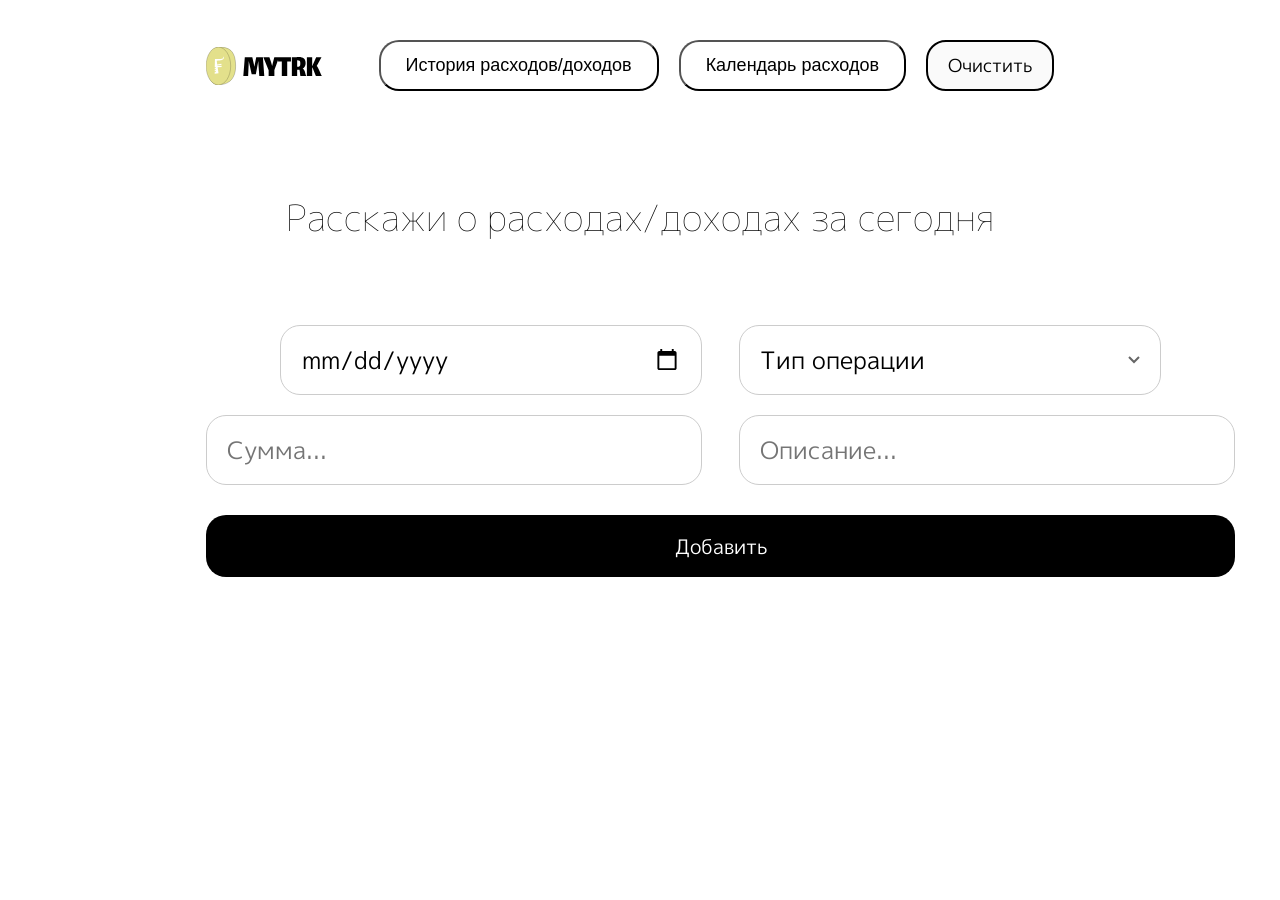
==== index.html @ 57789ba8 "Add files via upload" ====
<!DOCTYPE html>
<html lang="en">
<head>
    <meta charset="UTF-8">
    <meta name="viewport" content="width=device-width, initial-scale=1.0">
    <title>Finance Tracker</title>
    <link rel="stylesheet" href="style.css">
    <link rel="shortcut icon" href="images/favicon.svg" type="image/x-icon">
    <link rel="preconnect" href="https://fonts.googleapis.com">
    <link rel="preconnect" href="https://fonts.gstatic.com" crossorigin>
    <link href="https://fonts.googleapis.com/css2?family=Goldman:wght@400;700&family=M+PLUS+1p&family=Parkinsans:wght@300..800&display=swap" rel="stylesheet">
</head>
<body>
    <header class="shapka">
        <div class="shapka_container">
            <nav class="shapka_nav">
                <img src="images/logomytrk.svg">
                <button class="burger" id="burgerBtn" aria-label="Меню">
                    <span></span>
                    <span></span>
                    <span></span>
                </button>
                <ul class="shapka_list" id="shapkaList">
                    <li class="shapka_list-item">
                        <button class="shapka_list-button" onclick="window.location.href='history.html'">История расходов/доходов</button>
                    </li>
                    <li class="shapka_list-item">
                        <button class="shapka_list-button" onclick="window.location.href='calendar.html'">Календарь расходов</button>
                    </li>
                    <li class="shapka_list-item">
                        <button id="clearListBtn">Очистить</button>
                    </li>
                </ul>
            </nav>
        </div> 
        

    </header>
    <main>
        <section class="hero">
            <div class="hero_container">
                <p class="main_text">Расскажи о расходах/доходах за сегодня</p>
                <div class="main_anketa">
                    <ul class="main_list">
                        <li>
                            <input type="date">
                        </li>
                        <li>
                            <select name="operation" id="op" placeholder="Тип операции">
                                <option value="" disabled selected hidden>Тип операции</option>
                                <option value="earn">Доход</option>
                                <option value="pay">Расход</option>
                            </select>
                        </li>
                    </ul>
                    <ul class="main_list">
                        <li>
                            <input type="number" placeholder="Сумма...">
                        </li>
                        <li>
                            <input type="text" placeholder="Описание...">
                        </li>
                    </ul>
                    <button class="main_submit" type="button">Добавить</button>
                </div>
            </div>
        </section>
        <ul class="history_list"></ul>
    </main>
    <script src="script.js"></script>
</body>
</html>
---- style.css ----
* {
    margin: 0;
    padding: 0
}
body {
    font-family: 'M PLUS 1p', sans-serif;
}
a {
    text-decoration: none;
}
ul {
    list-style: none;
}
.shapka {
    padding:40px 206px 0px 206px;
    
}
.shapka_container{
    max-width: 868px;
    margin-inline: auto;
}
.shapka_nav {
    display: flex;
    justify-content: space-between;
    align-items:center;
}
.shapka_list {
    display: flex;
    gap: 20px;
    padding-right: 20px;
}
.shapka_list-button {
    padding: 13px 25px;
    font-weight: 400;
    font-size: 18px;
    letter-spacing: 3%;
    color: var(--dark);
    background-color: white;
    border-radius: 20px;
    transition: font-size 0.3s
}
.shapka_list-button:hover {
    font-size: 19px;
}
.hero {
    display: flex;
    justify-content: center;
    align-items: center;
}
.hero_container {
    max-width: 868px;
    margin-inline: auto;
    display: block;
    
}
.main_text{
    font-weight: 200;
    font-size: 36px;
    letter-spacing: 1%;
    padding-top:100px;
    font-family: 'M PLUS 1p', sans-serif;
    display: flex;
    justify-content: center;
    padding-bottom: 80px;
}
.main_list {
    display: flex;
    justify-content: center;
    align-items: center;
    gap: 37px;
}

/* Общие стили — БЕЗ стрелки, БЕЗ appearance */
.main_list input,
.main_list select {
    box-sizing: border-box; /* рамка (width/height) не поедет от padding */
    font-size: 24px;
    padding: 0 20px; /* текст сдвинулся от края, рамка та же */
    border-radius: 20px;
    border: 1px solid #ccc;
    font-family: inherit;
    min-width: 422px;
    height: 70px;
}

#clearListBtn {
  padding: 10px 20px;
  font-size: 18px;
  font-family: inherit;
  background-color: #fafafa;
  color: rgb(0, 0, 0);
  border: 2px solid #000000;
  border-radius: 20px;
  cursor: pointer;
  transition: font-size 0.3s
}

#clearListBtn:hover{
    background-color: #f8a0a0;
    font-size:19px

}

.empty-message {
  text-align: center;
  color: #686868;
  margin-top: 32px;
  font-size: 20px;
  display: none; /* скрываем по умолчанию */
}

/* Стрелка и appearance — ТОЛЬКО у select */
.main_list select {
    cursor: pointer;
    background-color: #fff;
    padding-right: 50px; /* место под стрелку именно тут, рамка не меняется */

    appearance: none;
    -webkit-appearance: none;
    -moz-appearance: none;

    background-image: url('data:image/svg+xml;utf8,<svg xmlns="http://www.w3.org/2000/svg" width="12" height="8" viewBox="0 0 12 8"><path d="M1 1l5 5 5-5" stroke="%23666" stroke-width="2" fill="none"/></svg>');
    background-repeat: no-repeat;
    background-position: right 20px center;
}
.main_anketa{
    display: grid;
    gap: 20px;
}
.main_submit {
    margin-top: 10px;
    padding: 16px 40px;
    font-size: 20px;
    font-family: inherit;
    color: #fff;
    background-color: #000;
    border: none;
    border-radius: 20px;
    cursor: pointer;
    transition: opacity 0.3s;
}

.main_submit:hover {
    opacity: 0.9;
}

/* История ДРУГАЯ СТРАНИЦА */
.history_list{
    padding-top: 50px;
    font-size: 24px;
    display:grid;
    grid-template-columns: repeat(1, 600px, 150px);
    gap: 10px;
    width: 100%;
    justify-content: center;
    align-items: center;
}
.history_list li{
    border: 2px solid #000000;        /* рамка: толщина, стиль, цвет */
    padding: 12px 16px;
    background-color: #f9f9f9;
    border-radius: 15px;  
}
/* КАЛЕНДАРЬ ДРУГАЯ СТРАНИЦА */
.calendar_container {
    max-width: 868px;
    margin-inline: auto;
    padding-top: 40px;
}

.calendar_header {
    display: flex;
    justify-content: center;
    align-items: center;
    gap: 24px;
    margin-bottom: 20px;
}

.calendar_grid {
    display: grid;
    grid-template-columns: repeat(7, 70px);
    gap: 8px;
    justify-content: center;
}

.calendar_day {
    aspect-ratio: 1;
    display: flex;
    flex-direction: column;
    align-items: center;
    justify-content: center;
    border-radius: 8px;
    border: 1px solid #ccc;
    font-size: 14px;
}

.calendar_day.empty {
    border: none;
}

.day_income {
    background-color: #d4f4dd;
    border-color: #4caf50;
}

.day_expense {
    background-color: #fbdcdc;
    border-color: #e53935;
}

.day_amount {
    font-size: 11px;
}



/* для телефона */

.burger {
    display: none;
    flex-direction: column;
    justify-content: space-between;
    width: 28px;
    height: 20px;
    background: none;
    border: none;
    cursor: pointer;
    padding: 0;
    z-index: 20;
}
.burger span {
    width: 100%;
    height: 2px;
    background-color: #000;
    border-radius: 2px;
    transition: transform 0.3s, opacity 0.3s;
}
.burger.active span:nth-child(1) { transform: translateY(9px) rotate(45deg); }
.burger.active span:nth-child(2) { opacity: 0; }
.burger.active span:nth-child(3) { transform: translateY(-9px) rotate(-45deg); }

@media (max-width: 768px) {
    .shapka { padding: 20px 24px 0 24px; }
    .shapka_nav { position: relative; }
    .burger { display: flex; }
    .shapka_list {
        position: fixed;
        top: 0;
        right: -100%;
        width: 70%;
        max-width: 300px;
        height: 100vh;
        background-color: #fff;
        flex-direction: column;
        gap: 0;
        padding-top: 100px;
        transition: right 0.3s ease;
        box-shadow: -2px 0 12px rgba(0,0,0,0.15);
    }
    .shapka_list.active { right: 0; }
    .shapka_list-item { width: 100%; text-align: center; }
    .shapka_list-button {
        display: block;
        width: 100%;
        padding: 16px 16px;
        margin: 10px 20px;
        font-size: 16px;
        border-radius: 20px;
        border: 1px solid #000000;
    }
    #clearListBtn {
        display: block;
        width: 100%;
        padding: 16px 16px;
        margin: 10px 20px;
        font-size: 16px;
        border-radius: 20px;
        border: 1px solid #000000;
    }
    .main_text { font-size: 24px; padding-top: 50px; padding-bottom: 40px; padding-inline: 20px; text-align: center; }
    .main_list { 
        display: grid;
        grid-template-columns: repeat(1, 400px, 100px);
        gap:10px;
     }
    .main_list input, .main_list select { min-width: unset; width: 100%; max-width: 340px; height: 56px; font-size: 18px; }
    .main_anketa { padding-inline: 20px; }
    .main_submit { width: 100%; max-width: 340px; margin-inline: auto; }
    .history_list { padding-top: 30px; padding-inline: 16px; font-size: 16px; grid-template-columns: 1fr; }
    .calendar_container { padding-inline: 16px; }
    .calendar_grid { grid-template-columns: repeat(7, 1fr); gap: 4px; }
    .calendar_day { font-size: 11px; border-radius: 6px; }
    .day_amount { font-size: 9px; }
}
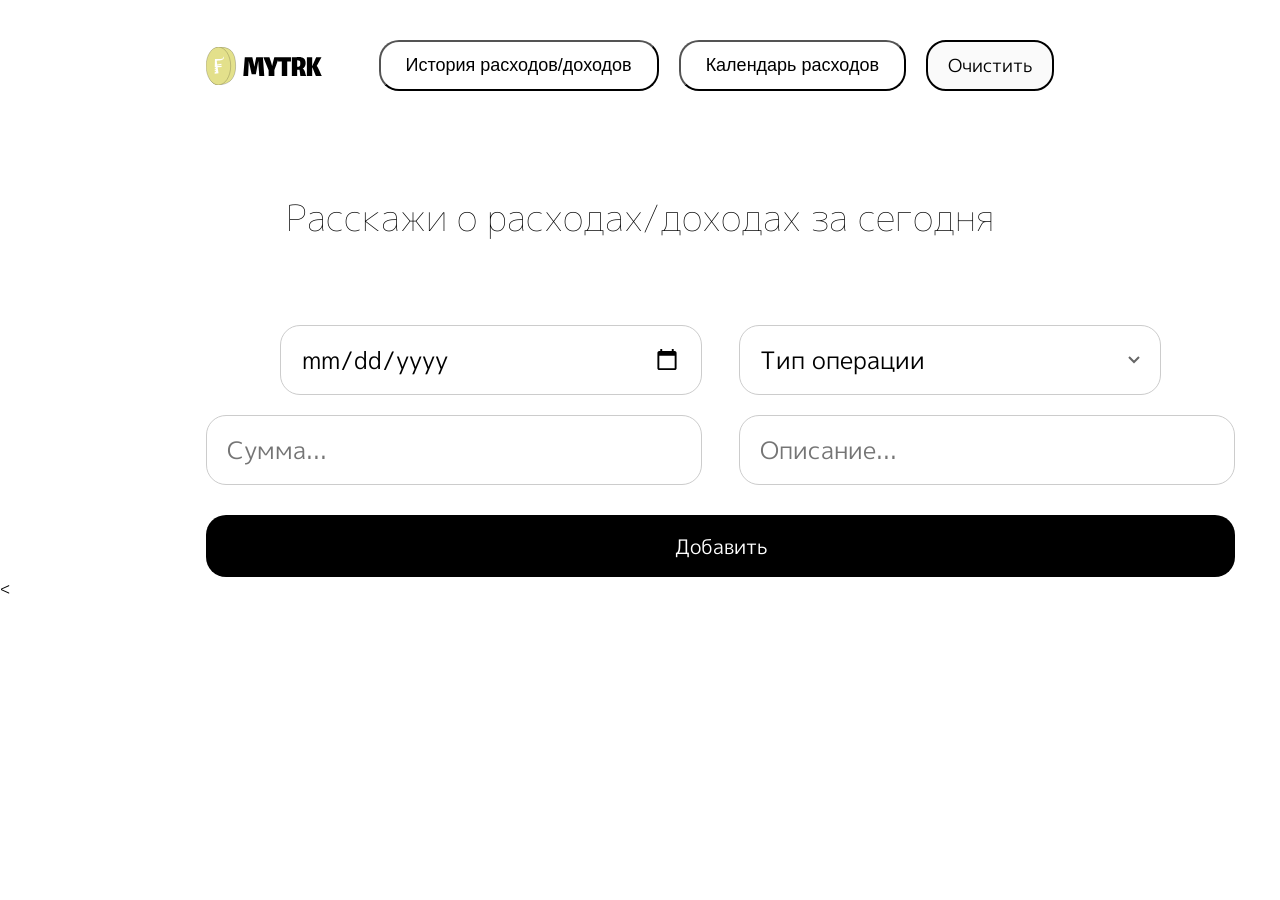
==== commit e784af23: "Update index.html" ====
--- a/index.html
+++ b/index.html
@@ -65,8 +65,8 @@
                 </div>
             </div>
         </section>
-        <ul class="history_list"></ul>
+        <<ul class="history_list main_history_list"></ul>
     </main>
     <script src="script.js"></script>
 </body>
-</html>+</html>
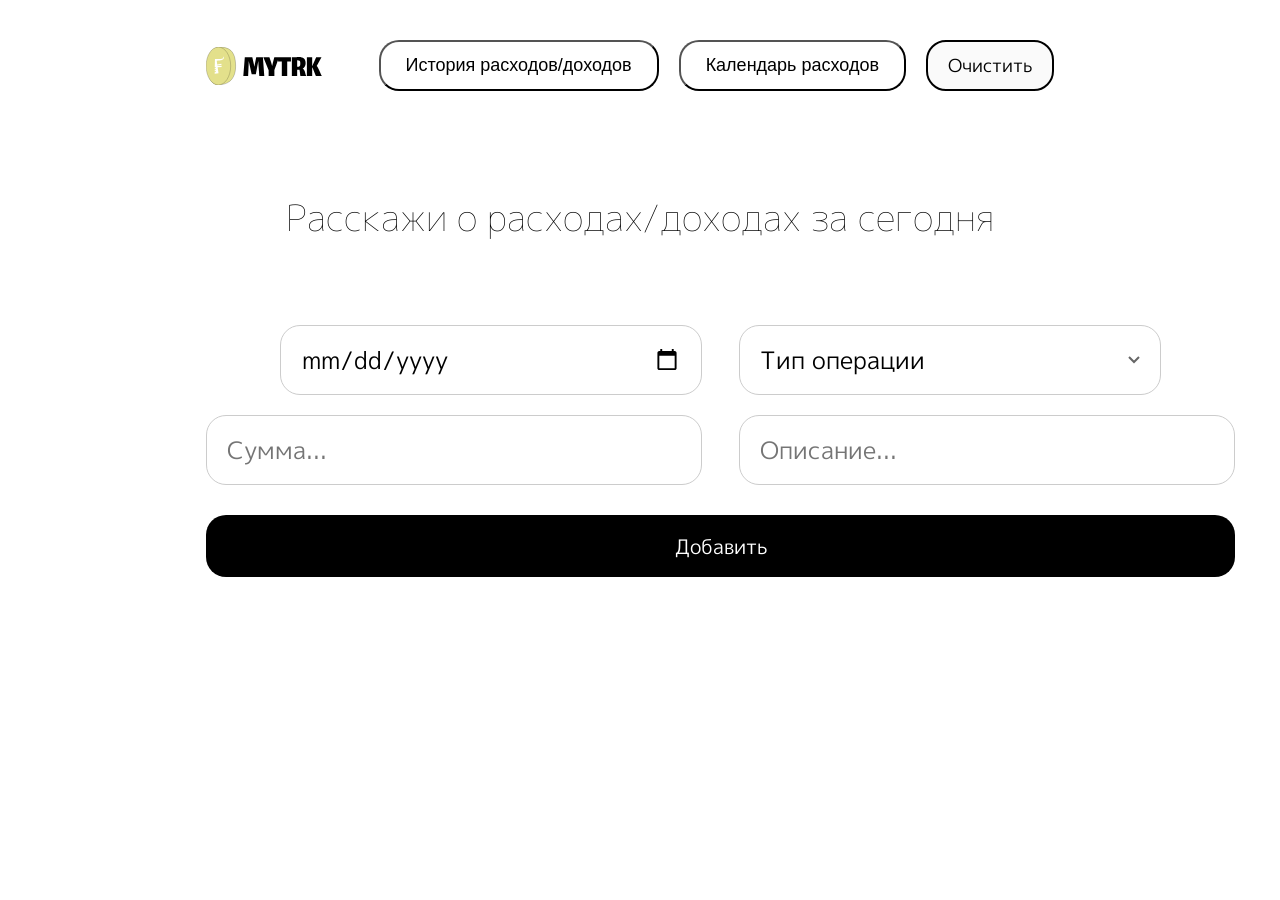
==== commit 4d20e34f: "Update index.html" ====
--- a/index.html
+++ b/index.html
@@ -65,7 +65,7 @@
                 </div>
             </div>
         </section>
-        <<ul class="history_list main_history_list"></ul>
+        <ul class="history_list main_history_list"></ul>
     </main>
     <script src="script.js"></script>
 </body>
--- a/style.css
+++ b/style.css
@@ -162,6 +162,11 @@
     background-color: #f9f9f9;
     border-radius: 15px;  
 }
+
+.main_history_list{
+    display: none;
+}
+
 /* КАЛЕНДАРЬ ДРУГАЯ СТРАНИЦА */
 .calendar_container {
     max-width: 868px;
@@ -255,6 +260,7 @@
         flex-direction: column;
         gap: 0;
         padding-top: 100px;
+        padding-right: 40px;
         transition: right 0.3s ease;
         box-shadow: -2px 0 12px rgba(0,0,0,0.15);
     }
@@ -292,4 +298,4 @@
     .calendar_grid { grid-template-columns: repeat(7, 1fr); gap: 4px; }
     .calendar_day { font-size: 11px; border-radius: 6px; }
     .day_amount { font-size: 9px; }
-}+}
